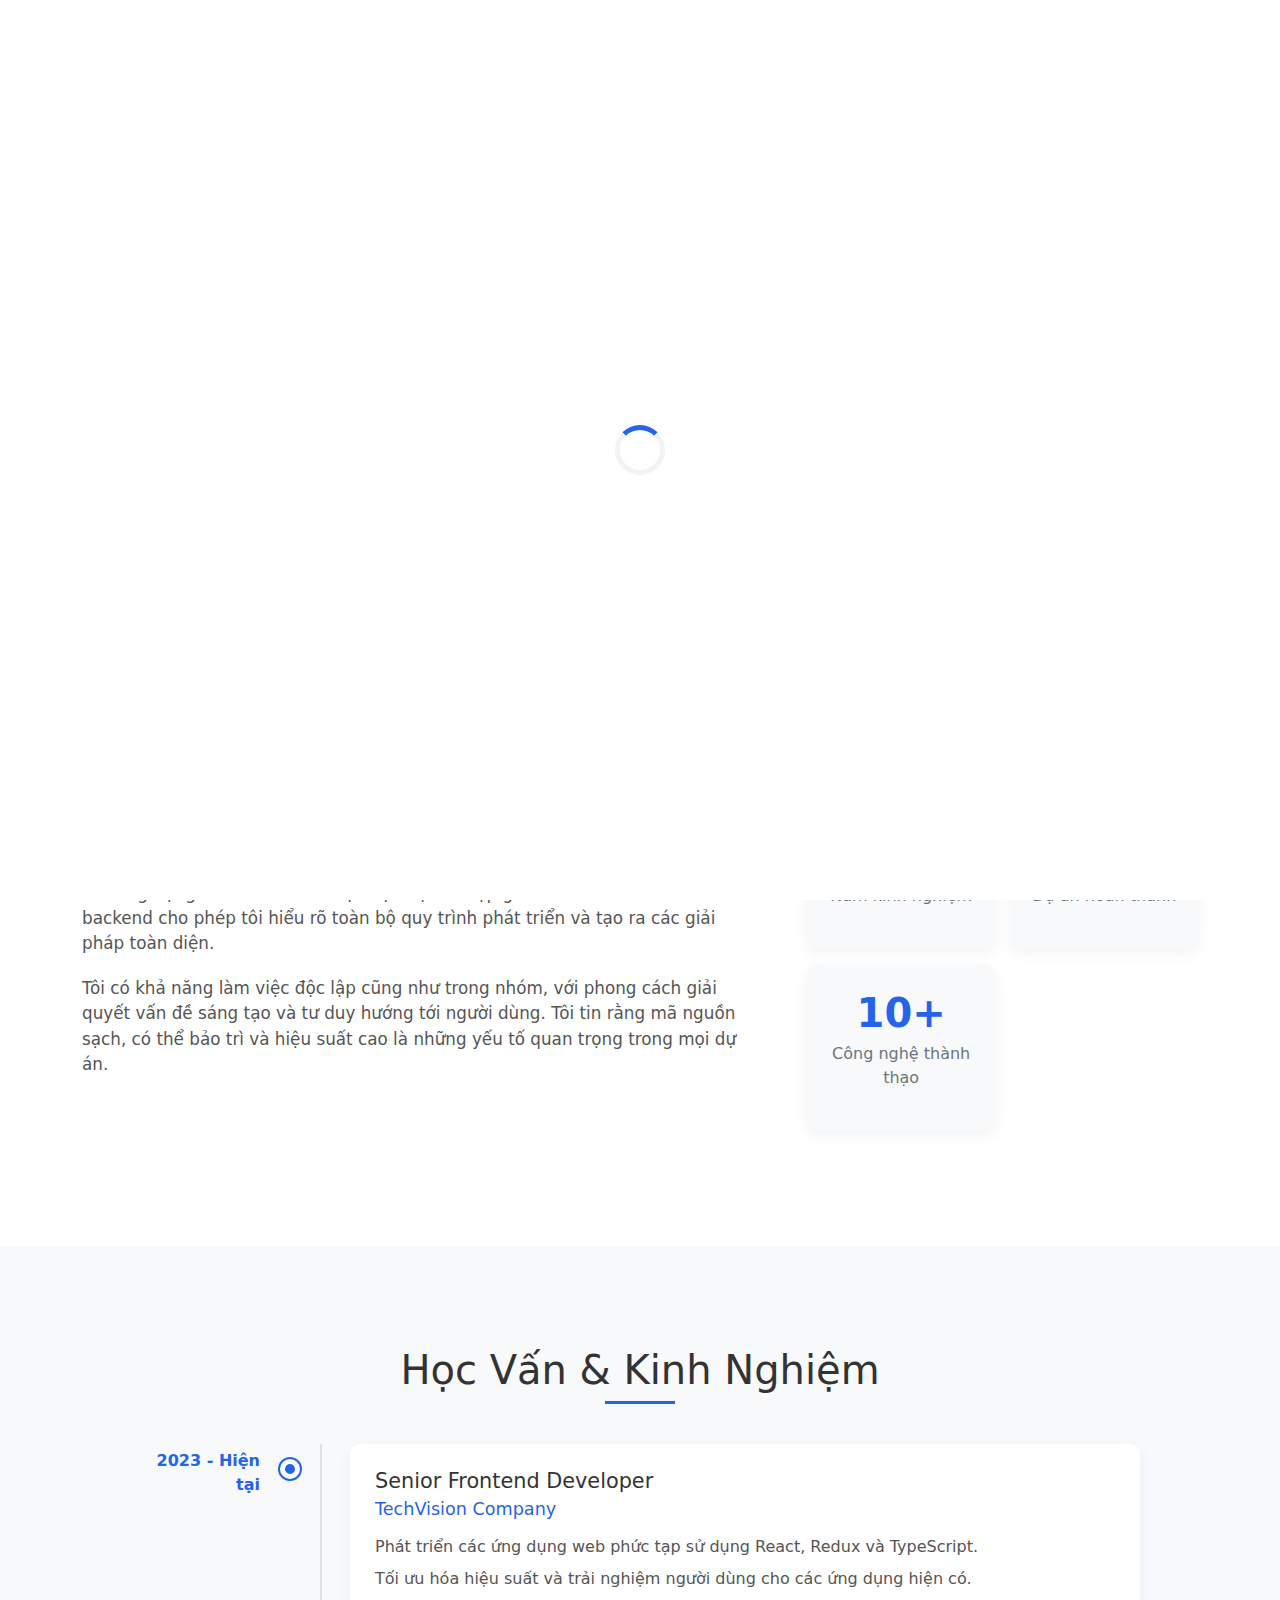
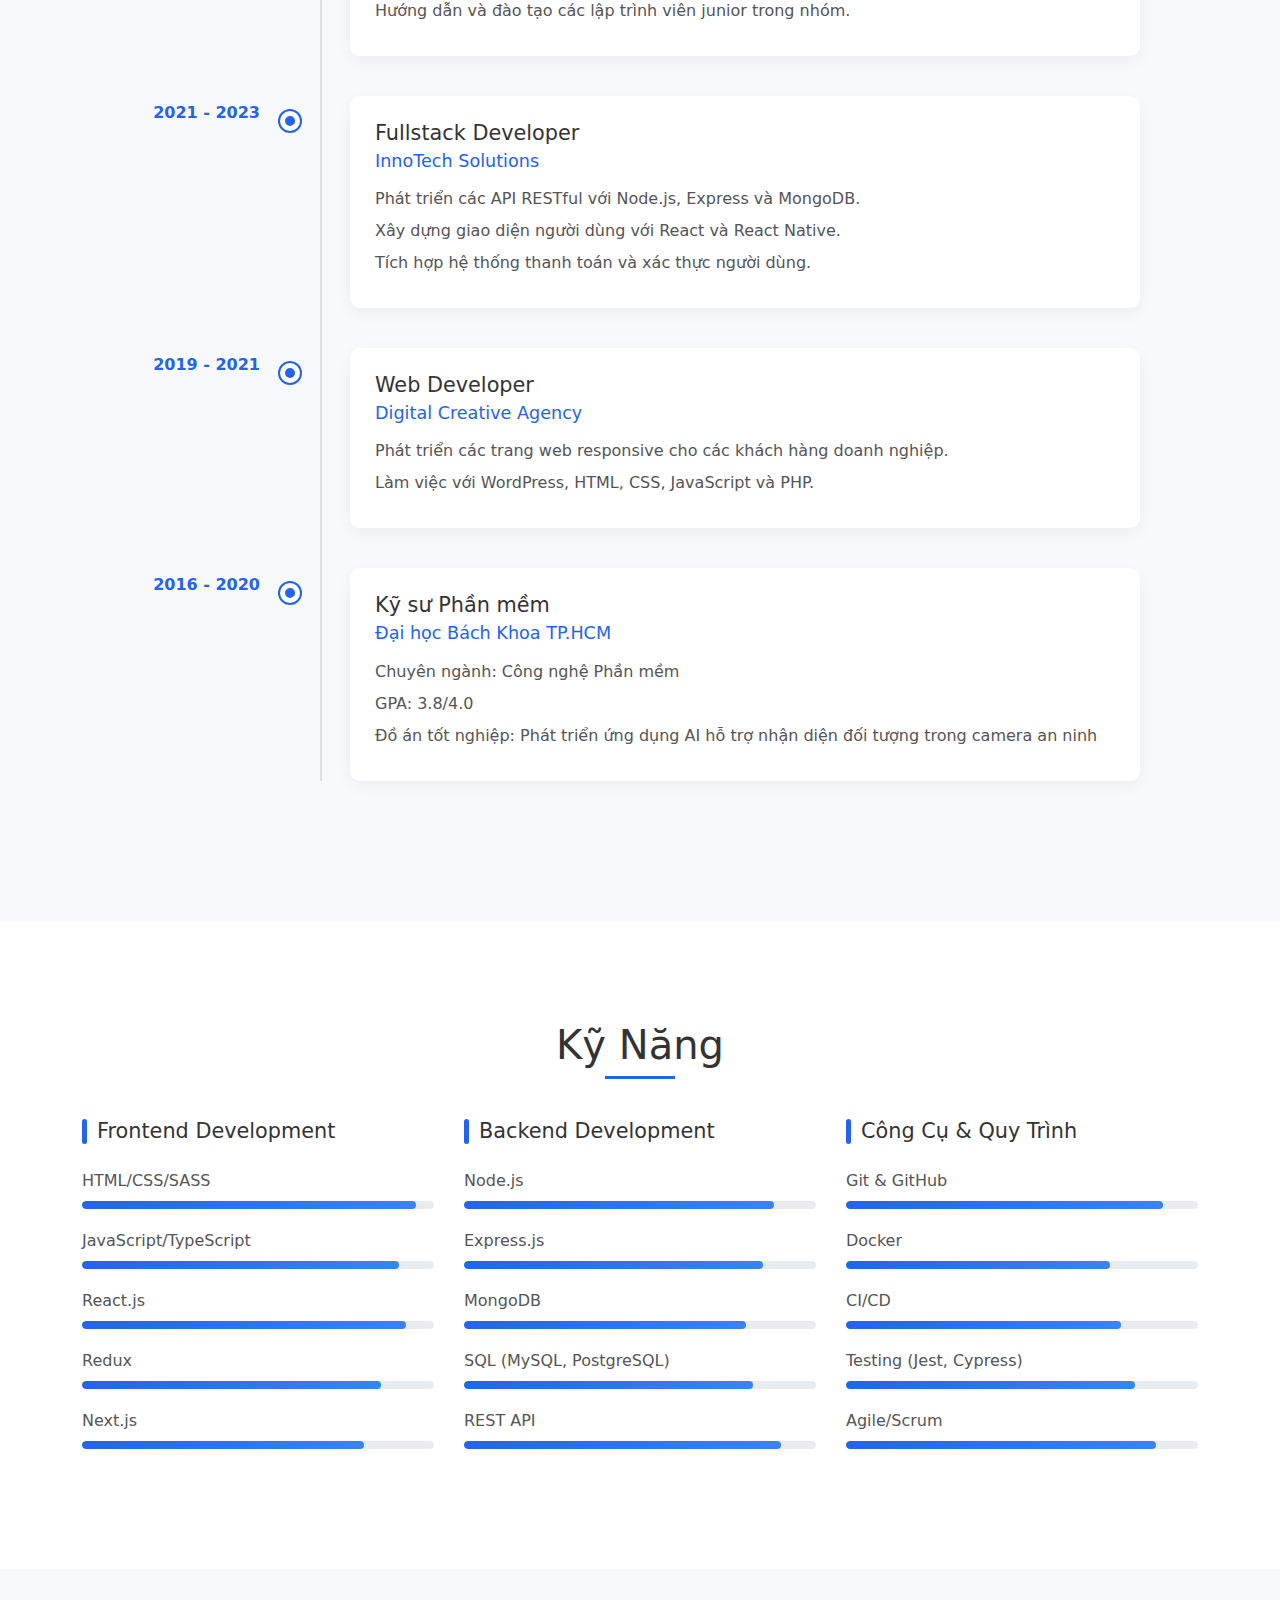
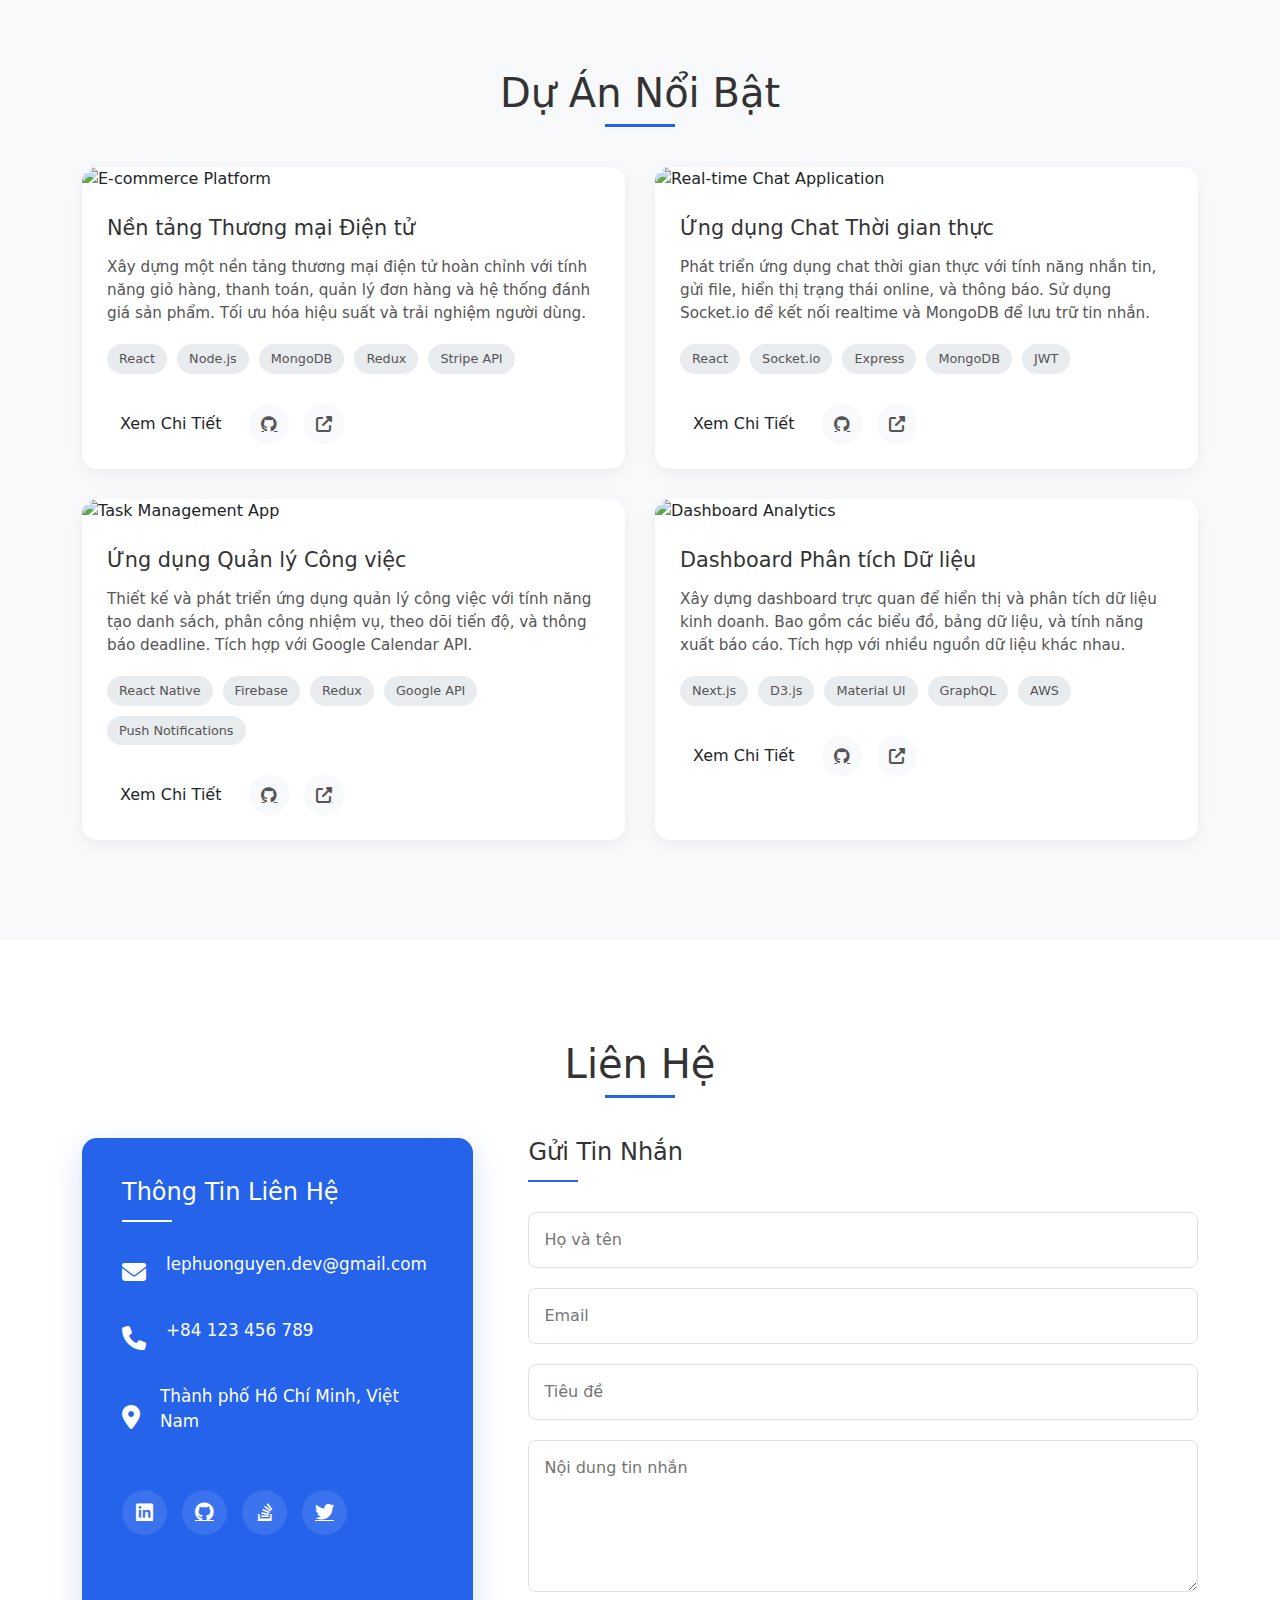
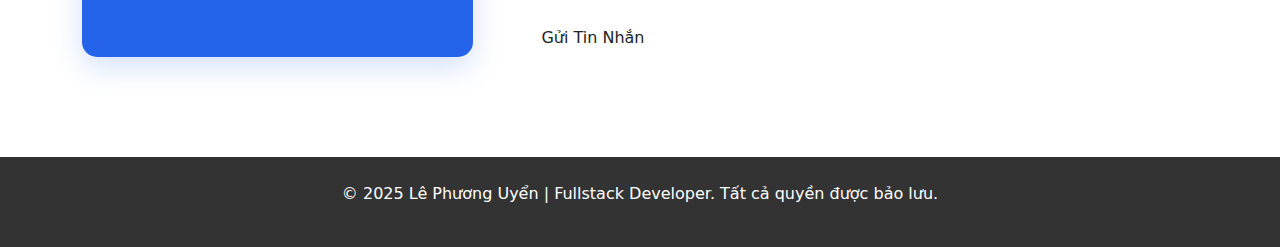
==== students/lephuonguyen.html @ 57f516e7 "Uyen" ====
<!DOCTYPE html>
<html lang="vi">
<head>
    <meta charset="UTF-8">
    <meta name="viewport" content="width=device-width, initial-scale=1.0">
    <title>Lê Phương Uyển - Developer Portfolio</title>
    <link rel="stylesheet" href="/assets/css/lephuonguyen.css">
    <link rel="stylesheet" href="https://cdnjs.cloudflare.com/ajax/libs/font-awesome/6.4.0/css/all.min.css">
    <link href="https://cdn.jsdelivr.net/npm/bootstrap@5.3.0/dist/css/bootstrap.min.css" rel="stylesheet">
</head>
<body>
    <header>
        <div class="container">
            <nav>
                <div class="logo">
                    <h1>Lê Phương Uyển</h1>
                </div>
                <ul class="menu">
                    <li><a href="#about">Giới Thiệu</a></li>
                    <li><a href="#education">Học Vấn</a></li>
                    <li><a href="#skills">Kỹ Năng</a></li>
                    <li><a href="#projects">Dự Án</a></li>
                    <li><a href="#contact">Liên Hệ</a></li>
                </ul>
                <div class="mobile-menu-btn">
                    <i class="fas fa-bars"></i>
                </div>
            </nav>
        </div>
    </header>

    <section class="hero">
        <div class="container">
            <div class="hero-content">
                <h1>Xin chào, tôi là <span class="highlight">Lê Phương Uyển</span></h1>
                <h2>Fullstack Developer</h2>
                <p>Tôi là một lập trình viên đam mê về phát triển ứng dụng web và mobile với 4 năm kinh nghiệm. Chuyên về React, Node.js và các công nghệ hiện đại, tôi luôn tìm kiếm các giải pháp tối ưu cho các vấn đề phức tạp.</p>
                <div class="hero-buttons">
                    <a href="#contact" class="btn primary-btn">Liên Hệ Ngay</a>
                    <a href="#projects" class="btn secondary-btn">Xem Dự Án</a>
                </div>
            </div>
            <div class="hero-image">
                <div class="profile-img">
                    <img src="/api/placeholder/350/350" alt="Ảnh đại diện Lê Phương Uyển">
                </div>
            </div>
        </div>
    </section>

    <section id="about" class="about">
        <div class="container">
            <h2 class="section-title">Giới Thiệu</h2>
            <div class="about-content">
                <div class="about-text">
                    <p>Tôi là một Fullstack Developer với hơn 4 năm kinh nghiệm trong việc xây dựng các ứng dụng web và mobile hiện đại. Sự kết hợp giữa kiến thức về frontend và backend cho phép tôi hiểu rõ toàn bộ quy trình phát triển và tạo ra các giải pháp toàn diện.</p>
                    <p>Tôi có khả năng làm việc độc lập cũng như trong nhóm, với phong cách giải quyết vấn đề sáng tạo và tư duy hướng tới người dùng. Tôi tin rằng mã nguồn sạch, có thể bảo trì và hiệu suất cao là những yếu tố quan trọng trong mọi dự án.</p>
                </div>
                <div class="about-stats">
                    <div class="stat-item">
                        <h3>4+</h3>
                        <p>Năm kinh nghiệm</p>
                    </div>
                    <div class="stat-item">
                        <h3>20+</h3>
                        <p>Dự án hoàn thành</p>
                    </div>
                    <div class="stat-item">
                        <h3>10+</h3>
                        <p>Công nghệ thành thạo</p>
                    </div>
                </div>
            </div>
        </div>
    </section>

    <section id="education" class="education">
        <div class="container">
            <h2 class="section-title">Học Vấn & Kinh Nghiệm</h2>
            <div class="timeline">
                <div class="timeline-item">
                    <div class="timeline-date">2023 - Hiện tại</div>
                    <div class="timeline-content">
                        <h3>Senior Frontend Developer</h3>
                        <h4>TechVision Company</h4>
                        <p>Phát triển các ứng dụng web phức tạp sử dụng React, Redux và TypeScript.</p>
                        <p>Tối ưu hóa hiệu suất và trải nghiệm người dùng cho các ứng dụng hiện có.</p>
                        <p>Hướng dẫn và đào tạo các lập trình viên junior trong nhóm.</p>
                    </div>
                </div>
                <div class="timeline-item">
                    <div class="timeline-date">2021 - 2023</div>
                    <div class="timeline-content">
                        <h3>Fullstack Developer</h3>
                        <h4>InnoTech Solutions</h4>
                        <p>Phát triển các API RESTful với Node.js, Express và MongoDB.</p>
                        <p>Xây dựng giao diện người dùng với React và React Native.</p>
                        <p>Tích hợp hệ thống thanh toán và xác thực người dùng.</p>
                    </div>
                </div>
                <div class="timeline-item">
                    <div class="timeline-date">2019 - 2021</div>
                    <div class="timeline-content">
                        <h3>Web Developer</h3>
                        <h4>Digital Creative Agency</h4>
                        <p>Phát triển các trang web responsive cho các khách hàng doanh nghiệp.</p>
                        <p>Làm việc với WordPress, HTML, CSS, JavaScript và PHP.</p>
                    </div>
                </div>
                <div class="timeline-item">
                    <div class="timeline-date">2016 - 2020</div>
                    <div class="timeline-content">
                        <h3>Kỹ sư Phần mềm</h3>
                        <h4>Đại học Bách Khoa TP.HCM</h4>
                        <p>Chuyên ngành: Công nghệ Phần mềm</p>
                        <p>GPA: 3.8/4.0</p>
                        <p>Đồ án tốt nghiệp: Phát triển ứng dụng AI hỗ trợ nhận diện đối tượng trong camera an ninh</p>
                    </div>
                </div>
            </div>
        </div>
    </section>

    <section id="skills" class="skills">
        <div class="container">
            <h2 class="section-title">Kỹ Năng</h2>
            <div class="skills-container">
                <div class="skills-category">
                    <h3>Frontend Development</h3>
                    <div class="skill-item">
                        <span class="skill-name">HTML/CSS/SASS</span>
                        <div class="skill-bar">
                            <div class="skill-progress" style="width: 95%"></div>
                        </div>
                    </div>
                    <div class="skill-item">
                        <span class="skill-name">JavaScript/TypeScript</span>
                        <div class="skill-bar">
                            <div class="skill-progress" style="width: 90%"></div>
                        </div>
                    </div>
                    <div class="skill-item">
                        <span class="skill-name">React.js</span>
                        <div class="skill-bar">
                            <div class="skill-progress" style="width: 92%"></div>
                        </div>
                    </div>
                    <div class="skill-item">
                        <span class="skill-name">Redux</span>
                        <div class="skill-bar">
                            <div class="skill-progress" style="width: 85%"></div>
                        </div>
                    </div>
                    <div class="skill-item">
                        <span class="skill-name">Next.js</span>
                        <div class="skill-bar">
                            <div class="skill-progress" style="width: 80%"></div>
                        </div>
                    </div>
                </div>
                <div class="skills-category">
                    <h3>Backend Development</h3>
                    <div class="skill-item">
                        <span class="skill-name">Node.js</span>
                        <div class="skill-bar">
                            <div class="skill-progress" style="width: 88%"></div>
                        </div>
                    </div>
                    <div class="skill-item">
                        <span class="skill-name">Express.js</span>
                        <div class="skill-bar">
                            <div class="skill-progress" style="width: 85%"></div>
                        </div>
                    </div>
                    <div class="skill-item">
                        <span class="skill-name">MongoDB</span>
                        <div class="skill-bar">
                            <div class="skill-progress" style="width: 80%"></div>
                        </div>
                    </div>
                    <div class="skill-item">
                        <span class="skill-name">SQL (MySQL, PostgreSQL)</span>
                        <div class="skill-bar">
                            <div class="skill-progress" style="width: 82%"></div>
                        </div>
                    </div>
                    <div class="skill-item">
                        <span class="skill-name">REST API</span>
                        <div class="skill-bar">
                            <div class="skill-progress" style="width: 90%"></div>
                        </div>
                    </div>
                </div>
                <div class="skills-category">
                    <h3>Công Cụ & Quy Trình</h3>
                    <div class="skill-item">
                        <span class="skill-name">Git & GitHub</span>
                        <div class="skill-bar">
                            <div class="skill-progress" style="width: 90%"></div>
                        </div>
                    </div>
                    <div class="skill-item">
                        <span class="skill-name">Docker</span>
                        <div class="skill-bar">
                            <div class="skill-progress" style="width: 75%"></div>
                        </div>
                    </div>
                    <div class="skill-item">
                        <span class="skill-name">CI/CD</span>
                        <div class="skill-bar">
                            <div class="skill-progress" style="width: 78%"></div>
                        </div>
                    </div>
                    <div class="skill-item">
                        <span class="skill-name">Testing (Jest, Cypress)</span>
                        <div class="skill-bar">
                            <div class="skill-progress" style="width: 82%"></div>
                        </div>
                    </div>
                    <div class="skill-item">
                        <span class="skill-name">Agile/Scrum</span>
                        <div class="skill-bar">
                            <div class="skill-progress" style="width: 88%"></div>
                        </div>
                    </div>
                </div>
            </div>
        </div>
    </section>

    <section id="projects" class="projects">
        <div class="container">
            <h2 class="section-title">Dự Án Nổi Bật</h2>
            <div class="projects-grid">
                <div class="project-card">
                    <div class="project-img">
                        <img src="/api/placeholder/400/250" alt="E-commerce Platform">
                    </div>
                    <div class="project-info">
                        <h3>Nền tảng Thương mại Điện tử</h3>
                        <p>Xây dựng một nền tảng thương mại điện tử hoàn chỉnh với tính năng giỏ hàng, thanh toán, quản lý đơn hàng và hệ thống đánh giá sản phẩm. Tối ưu hóa hiệu suất và trải nghiệm người dùng.</p>
                        <div class="project-tags">
                            <span>React</span>
                            <span>Node.js</span>
                            <span>MongoDB</span>
                            <span>Redux</span>
                            <span>Stripe API</span>
                        </div>
                        <div class="project-links">
                            <a href="#" class="btn small-btn">Xem Chi Tiết</a>
                            <a href="#" class="project-link"><i class="fab fa-github"></i></a>
                            <a href="#" class="project-link"><i class="fas fa-external-link-alt"></i></a>
                        </div>
                    </div>
                </div>
                <div class="project-card">
                    <div class="project-img">
                        <img src="/api/placeholder/400/250" alt="Real-time Chat Application">
                    </div>
                    <div class="project-info">
                        <h3>Ứng dụng Chat Thời gian thực</h3>
                        <p>Phát triển ứng dụng chat thời gian thực với tính năng nhắn tin, gửi file, hiển thị trạng thái online, và thông báo. Sử dụng Socket.io để kết nối realtime và MongoDB để lưu trữ tin nhắn.</p>
                        <div class="project-tags">
                            <span>React</span>
                            <span>Socket.io</span>
                            <span>Express</span>
                            <span>MongoDB</span>
                            <span>JWT</span>
                        </div>
                        <div class="project-links">
                            <a href="#" class="btn small-btn">Xem Chi Tiết</a>
                            <a href="#" class="project-link"><i class="fab fa-github"></i></a>
                            <a href="#" class="project-link"><i class="fas fa-external-link-alt"></i></a>
                        </div>
                    </div>
                </div>
                <div class="project-card">
                    <div class="project-img">
                        <img src="/api/placeholder/400/250" alt="Task Management App">
                    </div>
                    <div class="project-info">
                        <h3>Ứng dụng Quản lý Công việc</h3>
                        <p>Thiết kế và phát triển ứng dụng quản lý công việc với tính năng tạo danh sách, phân công nhiệm vụ, theo dõi tiến độ, và thông báo deadline. Tích hợp với Google Calendar API.</p>
                        <div class="project-tags">
                            <span>React Native</span>
                            <span>Firebase</span>
                            <span>Redux</span>
                            <span>Google API</span>
                            <span>Push Notifications</span>
                        </div>
                        <div class="project-links">
                            <a href="#" class="btn small-btn">Xem Chi Tiết</a>
                            <a href="#" class="project-link"><i class="fab fa-github"></i></a>
                            <a href="#" class="project-link"><i class="fas fa-external-link-alt"></i></a>
                        </div>
                    </div>
                </div>
                <div class="project-card">
                    <div class="project-img">
                        <img src="/api/placeholder/400/250" alt="Dashboard Analytics">
                    </div>
                    <div class="project-info">
                        <h3>Dashboard Phân tích Dữ liệu</h3>
                        <p>Xây dựng dashboard trực quan để hiển thị và phân tích dữ liệu kinh doanh. Bao gồm các biểu đồ, bảng dữ liệu, và tính năng xuất báo cáo. Tích hợp với nhiều nguồn dữ liệu khác nhau.</p>
                        <div class="project-tags">
                            <span>Next.js</span>
                            <span>D3.js</span>
                            <span>Material UI</span>
                            <span>GraphQL</span>
                            <span>AWS</span>
                        </div>
                        <div class="project-links">
                            <a href="#" class="btn small-btn">Xem Chi Tiết</a>
                            <a href="#" class="project-link"><i class="fab fa-github"></i></a>
                            <a href="#" class="project-link"><i class="fas fa-external-link-alt"></i></a>
                        </div>
                    </div>
                </div>
            </div>
        </div>
    </section>

    <section id="contact" class="contact">
        <div class="container">
            <h2 class="section-title">Liên Hệ</h2>
            <div class="contact-content">
                <div class="contact-info">
                    <h3>Thông Tin Liên Hệ</h3>
                    <div class="contact-item">
                        <i class="fas fa-envelope"></i>
                        <p>lephuonguyen.dev@gmail.com</p>
                    </div>
                    <div class="contact-item">
                        <i class="fas fa-phone"></i>
                        <p>+84 123 456 789</p>
                    </div>
                    <div class="contact-item">
                        <i class="fas fa-map-marker-alt"></i>
                        <p>Thành phố Hồ Chí Minh, Việt Nam</p>
                    </div>
                    <div class="social-links">
                        <a href="#"><i class="fab fa-linkedin"></i></a>
                        <a href="#"><i class="fab fa-github"></i></a>
                        <a href="#"><i class="fab fa-stack-overflow"></i></a>
                        <a href="#"><i class="fab fa-twitter"></i></a>
                    </div>
                </div>
                <div class="contact-form">
                    <h3>Gửi Tin Nhắn</h3>
                    <form>
                        <div class="form-group">
                            <input type="text" placeholder="Họ và tên" required>
                        </div>
                        <div class="form-group">
                            <input type="email" placeholder="Email" required>
                        </div>
                        <div class="form-group">
                            <input type="text" placeholder="Tiêu đề">
                        </div>
                        <div class="form-group">
                            <textarea placeholder="Nội dung tin nhắn" rows="5" required></textarea>
                        </div>
                        <button type="submit" class="btn primary-btn">Gửi Tin Nhắn</button>
                    </form>
                </div>
            </div>
        </div>
    </section>

    <footer>
        <div class="container">
            <p>&copy; 2025 Lê Phương Uyển | Fullstack Developer. Tất cả quyền được bảo lưu.</p>
        </div>
    </footer>

    <!-- Hiệu ứng loading page -->
    <div class="page-loader">
        <div class="loader"></div>
    </div>

    <!-- Nút scroll to top -->
    <div class="scroll-to-top">
        <i class="fas fa-arrow-up"></i>
    </div>

    <script src="https://cdn.jsdelivr.net/npm/bootstrap@5.3.0/dist/js/bootstrap.bundle.min.js"></script>
    <script>
        // Xử lý menu trên thiết bị di động
        document.querySelector('.mobile-menu-btn').addEventListener('click', function() {
            document.querySelector('.menu').classList.toggle('active');
        });

        // Đóng menu khi nhấp vào liên kết
        document.querySelectorAll('.menu a').forEach(link => {
            link.addEventListener('click', function() {
                document.querySelector('.menu').classList.remove('active');
            });
        });

        // Xử lý hiệu ứng loading page
        window.addEventListener('load', function() {
            const loader = document.querySelector('.page-loader');
            setTimeout(function() {
                loader.classList.add('hidden');
            }, 1000);
        });

        // Xử lý hiệu ứng sticky header
        window.addEventListener('scroll', function() {
            const header = document.querySelector('header');
            const scrollTop = window.scrollY;
            
            if (scrollTop > 100) {
                header.classList.add('sticky');
            } else {
                header.classList.remove('sticky');
            }
        });

        // Xử lý hiệu ứng scroll to top
        const scrollBtn = document.querySelector('.scroll-to-top');
        
        window.addEventListener('scroll', function() {
            if (window.scrollY > 300) {
                scrollBtn.classList.add('visible');
            } else {
                scrollBtn.classList.remove('visible');
            }
        });
        
        scrollBtn.addEventListener('click', function() {
            window.scrollTo({
                top: 0,
                behavior: 'smooth'
            });
        });

        // Thêm hiệu ứng active cho menu
        const sections = document.querySelectorAll('section');
        const navLinks = document.querySelectorAll('.menu a');
        
        window.addEventListener('scroll', function() {
            let current = '';
            
            sections.forEach(section => {
                const sectionTop = section.offsetTop;
                const sectionHeight = section.clientHeight;
                
                if (window.scrollY >= (sectionTop - 200)) {
                    current = section.getAttribute('id');
                }
            });
            
            navLinks.forEach(link => {
                link.classList.remove('active');
                if (link.getAttribute('href').substring(1) === current) {
                    link.classList.add('active');
                }
            });
        });

        // Thêm hiệu ứng animation khi scroll
        const animateItems = document.querySelectorAll('.animated');
        
        function checkScroll() {
            animateItems.forEach(item => {
                const itemTop = item.getBoundingClientRect().top;
                const windowHeight = window.innerHeight;
                
                if (itemTop < windowHeight - 100) {
                    item.style.opacity = 1;
                    item.style.transform = 'translateY(0)';
                }
            });
        }
        
        window.addEventListener('scroll', checkScroll);
        window.addEventListener('load', checkScroll);
    </script>
</body>
</html>
---- assets/css/lephuonguyen.css ----
/* Reset CSS */
* {
    margin: 0;
    padding: 0;
    box-sizing: border-box;
}

body {
    font-family: 'Segoe UI', Tahoma, Geneva, Verdana, sans-serif;
    line-height: 1.6;
    color: #333;
    background-color: #f8f9fa;
}

/* Container */
.container {
    width: 90%;
    max-width: 1200px;
    margin: 0 auto;
    padding: 0 15px;
}

/* Header & Navigation */
header {
    background-color: #fff;
    box-shadow: 0 2px 10px rgba(0, 0, 0, 0.1);
    padding: 15px 0;
    position: fixed;
    width: 100%;
    top: 0;
    left: 0;
    z-index: 1000;
    transition: all 0.3s ease;
}

header.sticky {
    padding: 10px 0;
    background-color: rgba(255, 255, 255, 0.95);
}

nav {
    display: flex;
    justify-content: space-between;
    align-items: center;
}

.logo h1 {
    font-size: 1.8rem;
    font-weight: 700;
    color: #2563eb;
    margin: 0;
}

.menu {
    display: flex;
    list-style: none;
}

.menu li {
    margin-left: 30px;
}

.menu a {
    text-decoration: none;
    color: #333;
    font-weight: 500;
    padding: 8px 0;
    position: relative;
    transition: all 0.3s ease;
}

.menu a:hover, .menu a.active {
    color: #2563eb;
}

.menu a::after {
    content: '';
    position: absolute;
    width: 0;
    height: 2px;
    background-color: #2563eb;
    bottom: 0;
    left: 0;
    transition: width 0.3s ease;
}

.menu a:hover::after, .menu a.active::after {
    width: 100%;
}

.mobile-menu-btn {
    display: none;
    cursor: pointer;
    font-size: 1.5rem;
}

/* Hero Section */
.hero {
    padding: 150px 0 100px;
    background: linear-gradient(to right, #f8f9fa, #e9ecef);
    overflow: hidden;
}

.hero .container {
    display: flex;
    align-items: center;
    justify-content: space-between;
}

.hero-content {
    flex: 0 0 55%;
}

.hero-image {
    flex: 0 0 40%;
    text-align: center;
}

.profile-img {
    position: relative;
    display: inline-block;
}

.profile-img::before {
    content: '';
    position: absolute;
    width: 100%;
    height: 100%;
    border: 5px solid #2563eb;
    border-radius: 30% 70% 70% 30% / 30% 30% 70% 70%;
    top: -15px;
    left: 15px;
    z-index: -1;
}

.profile-img img {
    border-radius: 30% 70% 70% 30% / 30% 30% 70% 70%;
    box-shadow: 0 15px 30px rgba(0, 0, 0, 0.1);
    max-width: 100%;
    height: auto;
}

.hero h1 {
    font-size: 3rem;
    font-weight: 700;
    margin-bottom: 15px;
    line-height: 1.2;
}

.hero h2 {
    font-size: 1.8rem;
    color: #6c757d;
    margin-bottom: 20px;
}

.highlight {
    color: #2563eb;
}

.hero p {
    font-size: 1.1rem;
    margin-bottom: 30px;
    color: #555;
}

.hero-buttons {
    display: flex;
    gap: 15px;
}

/* Buttons */
.btn {
    display: inline-block;
    padding: 12px 30px;
    border-radius: 50px;
    text-decoration: none;
    font-weight: 600;
    transition: all 0.3s ease;
    text-align: center;
}

.primary-btn {
    background-color: #2563eb;
    color: white;
    border: 2px solid #2563eb;
}

.primary-btn:hover {
    background-color: #1d4ed8;
    border-color: #1d4ed8;
}

.secondary-btn {
    background-color: transparent;
    color: #2563eb;
    border: 2px solid #2563eb;
}

.secondary-btn:hover {
    background-color: #2563eb;
    color: white;
}

.small-btn {
    padding: 8px 20px;
    font-size: 0.9rem;
}

/* Sections */
section {
    padding: 100px 0;
}

.section-title {
    text-align: center;
    font-size: 2.5rem;
    margin-bottom: 50px;
    position: relative;
    color: #333;
}

.section-title::after {
    content: '';
    position: absolute;
    width: 70px;
    height: 3px;
    background-color: #2563eb;
    bottom: -10px;
    left: 50%;
    transform: translateX(-50%);
}

/* About Section */
.about {
    background-color: #fff;
}

.about-content {
    display: flex;
    justify-content: space-between;
    align-items: center;
    flex-wrap: wrap;
}

.about-text {
    flex: 0 0 60%;
}

.about-text p {
    margin-bottom: 20px;
    font-size: 1.05rem;
    color: #555;
}

.about-stats {
    flex: 0 0 35%;
    display: flex;
    flex-wrap: wrap;
    justify-content: space-between;
}

.stat-item {
    flex: 0 0 48%;
    text-align: center;
    background-color: #f8f9fa;
    padding: 25px 15px;
    border-radius: 10px;
    margin-bottom: 15px;
    box-shadow: 0 5px 15px rgba(0, 0, 0, 0.05);
    transition: all 0.3s ease;
}

.stat-item:hover {
    transform: translateY(-5px);
    box-shadow: 0 8px 20px rgba(0, 0, 0, 0.1);
}

.stat-item h3 {
    font-size: 2.5rem;
    color: #2563eb;
    margin-bottom: 5px;
    font-weight: 700;
}

.stat-item p {
    color: #6c757d;
    font-weight: 500;
}

/* Education & Experience Section */
.education {
    background-color: #f8f9fa;
}

.timeline {
    position: relative;
    max-width: 1000px;
    margin: 0 auto;
}

.timeline::before {
    content: '';
    position: absolute;
    width: 2px;
    background-color: #e0e0e0;
    top: 0;
    bottom: 0;
    left: 180px;
}

.timeline-item {
    position: relative;
    margin-bottom: 40px;
    display: flex;
}

.timeline-date {
    width: 150px;
    text-align: right;
    padding-right: 30px;
    color: #2563eb;
    font-weight: 600;
    padding-top: 5px;
}

.timeline-content {
    background-color: white;
    padding: 25px;
    border-radius: 10px;
    box-shadow: 0 5px 15px rgba(0, 0, 0, 0.05);
    margin-left: 60px;
    position: relative;
    flex: 1;
}

.timeline-content::before {
    content: '';
    position: absolute;
    width: 20px;
    height: 20px;
    background-color: #2563eb;
    border-radius: 50%;
    left: -70px;
    top: 15px;
    border: 5px solid #fff;
    box-shadow: 0 0 0 2px #2563eb;
}

.timeline-content h3 {
    font-size: 1.3rem;
    margin-bottom: 5px;
    color: #333;
}

.timeline-content h4 {
    font-size: 1.1rem;
    color: #2563eb;
    margin-bottom: 15px;
    font-weight: 500;
}

.timeline-content p {
    margin-bottom: 8px;
    color: #555;
}

/* Skills Section */
.skills {
    background-color: #fff;
}

.skills-container {
    display: flex;
    flex-wrap: wrap;
    justify-content: space-between;
    gap: 30px;
}

.skills-category {
    flex: 0 0 calc(33.333% - 20px);
}

.skills-category h3 {
    font-size: 1.3rem;
    margin-bottom: 25px;
    color: #333;
    position: relative;
    padding-left: 15px;
}

.skills-category h3::before {
    content: '';
    position: absolute;
    width: 5px;
    height: 100%;
    background-color: #2563eb;
    left: 0;
    top: 0;
    border-radius: 5px;
}

.skill-item {
    margin-bottom: 20px;
}

.skill-name {
    display: block;
    margin-bottom: 8px;
    color: #555;
    font-weight: 500;
}

.skill-bar {
    height: 8px;
    background-color: #e9ecef;
    border-radius: 50px;
    overflow: hidden;
}

.skill-progress {
    height: 100%;
    background: linear-gradient(to right, #2563eb, #3b82f6);
    border-radius: 50px;
}

/* Projects Section */
.projects {
    background-color: #f8f9fa;
}

.projects-grid {
    display: grid;
    grid-template-columns: repeat(auto-fill, minmax(500px, 1fr));
    gap: 30px;
}

.project-card {
    background-color: #fff;
    border-radius: 15px;
    overflow: hidden;
    box-shadow: 0 5px 15px rgba(0, 0, 0, 0.05);
    transition: all 0.3s ease;
}

.project-card:hover {
    transform: translateY(-10px);
    box-shadow: 0 15px 30px rgba(0, 0, 0, 0.1);
}

.project-img {
    overflow: hidden;
}

.project-img img {
    width: 100%;
    height: auto;
    transition: transform 0.5s ease;
}

.project-card:hover .project-img img {
    transform: scale(1.05);
}

.project-info {
    padding: 25px;
}

.project-info h3 {
    font-size: 1.3rem;
    margin-bottom: 15px;
    color: #333;
}

.project-info p {
    color: #555;
    margin-bottom: 20px;
    font-size: 0.95rem;
}

.project-tags {
    display: flex;
    flex-wrap: wrap;
    margin-bottom: 20px;
}

.project-tags span {
    background-color: #e9ecef;
    color: #555;
    padding: 5px 12px;
    border-radius: 50px;
    font-size: 0.8rem;
    margin-right: 10px;
    margin-bottom: 10px;
}

.project-links {
    display: flex;
    align-items: center;
}

.project-link {
    width: 40px;
    height: 40px;
    border-radius: 50%;
    background-color: #f8f9fa;
    display: flex;
    align-items: center;
    justify-content: center;
    color: #555;
    margin-left: 15px;
    transition: all 0.3s ease;
}

.project-link:hover {
    background-color: #2563eb;
    color: #fff;
}

/* Contact Section */
.contact {
    background-color: #fff;
}

.contact-content {
    display: flex;
    flex-wrap: wrap;
    justify-content: space-between;
}

.contact-info {
    flex: 0 0 35%;
    background-color: #2563eb;
    padding: 40px;
    border-radius: 15px;
    color: #fff;
    box-shadow: 0 10px 30px rgba(37, 99, 235, 0.2);
}

.contact-info h3 {
    font-size: 1.5rem;
    margin-bottom: 30px;
    position: relative;
    padding-bottom: 15px;
}

.contact-info h3::after {
    content: '';
    position: absolute;
    width: 50px;
    height: 2px;
    background-color: #fff;
    bottom: 0;
    left: 0;
}

.contact-item {
    display: flex;
    align-items: center;
    margin-bottom: 25px;
}

.contact-item i {
    font-size: 1.5rem;
    margin-right: 20px;
}

.contact-item p {
    font-size: 1.05rem;
}

.social-links {
    display: flex;
    margin-top: 40px;
}

.social-links a {
    width: 45px;
    height: 45px;
    background-color: rgba(255, 255, 255, 0.1);
    border-radius: 50%;
    display: flex;
    align-items: center;
    justify-content: center;
    color: #fff;
    margin-right: 15px;
    font-size: 1.2rem;
    transition: all 0.3s ease;
}

.social-links a:hover {
    background-color: #fff;
    color: #2563eb;
    transform: translateY(-5px);
}

.contact-form {
    flex: 0 0 60%;
}

.contact-form h3 {
    font-size: 1.5rem;
    margin-bottom: 30px;
    color: #333;
    position: relative;
    padding-bottom: 15px;
}

.contact-form h3::after {
    content: '';
    position: absolute;
    width: 50px;
    height: 2px;
    background-color: #2563eb;
    bottom: 0;
    left: 0;
}

.form-group {
    margin-bottom: 20px;
}

.form-group input,
.form-group textarea {
    width: 100%;
    padding: 15px;
    border: 1px solid #e0e0e0;
    border-radius: 8px;
    font-size: 1rem;
    transition: all 0.3s ease;
    color: #333;
}

.form-group input:focus,
.form-group textarea:focus {
    border-color: #2563eb;
    outline: none;
    box-shadow: 0 0 0 3px rgba(37, 99, 235, 0.1);
}

/* Footer */
footer {
    background-color: #333;
    color: #fff;
    padding: 25px 0;
    text-align: center;
}

/* Page Loader */
.page-loader {
    position: fixed;
    top: 0;
    left: 0;
    width: 100%;
    height: 100%;
    background-color: #fff;
    display: flex;
    justify-content: center;
    align-items: center;
    z-index: 9999;
    transition: opacity 0.5s ease, visibility 0.5s ease;
}

.page-loader.hidden {
    opacity: 0;
    visibility: hidden;
}

.loader {
    width: 50px;
    height: 50px;
    border: 5px solid #f3f3f3;
    border-top: 5px solid #2563eb;
    border-radius: 50%;
    animation: spin 1s linear infinite;
}

@keyframes spin {
    0% { transform: rotate(0deg); }
    100% { transform: rotate(360deg); }
}

/* Scroll to Top Button */
.scroll-to-top {
    position: fixed;
    bottom: 30px;
    right: 30px;
    width: 50px;
    height: 50px;
    background-color: #2563eb;
    color: #fff;
    border-radius: 50%;
    display: flex;
    justify-content: center;
    align-items: center;
    cursor: pointer;
    opacity: 0;
    visibility: hidden;
    transition: all 0.3s ease;
    z-index: 100;
    box-shadow: 0 5px 15px rgba(0, 0, 0, 0.1);
}

.scroll-to-top.visible {
    opacity: 1;
    visibility: visible;
}

.scroll-to-top:hover {
    background-color: #1d4ed8;
    transform: translateY(-5px);
}

/* Animation Class */
.animated {
    opacity: 0;
    transform: translateY(30px);
    transition: opacity 0.5s ease, transform 0.5s ease;
}

/* Responsive Styles */
@media (max-width: 992px) {
    .hero {
        padding: 120px 0 80px;
    }
    
    .hero-content, .hero-image {
        flex: 0 0 100%;
    }
    
    .hero-content {
        margin-bottom: 50px;
        text-align: center;
    }
    
    .hero-buttons {
        justify-content: center;
    }
    
    .about-text, .about-stats {
        flex: 0 0 100%;
    }
    
    .about-text {
        margin-bottom: 40px;
    }
    
    .skills-category {
        flex: 0 0 100%;
    }
    
    .projects-grid {
        grid-template-columns: repeat(auto-fill, minmax(350px, 1fr));
    }
    
    .contact-info, .contact-form {
        flex: 0 0 100%;
    }
    
    .contact-info {
        margin-bottom: 40px;
    }
}

@media (max-width: 768px) {
    header {
        padding: 15px 0;
    }
    
    .mobile-menu-btn {
        display: block;
    }
    
    .menu {
        position: fixed;
        top: 80px;
        left: -100%;
        width: 80%;
        max-width: 300px;
        height: calc(100vh - 80px);
        background-color: #fff;
        flex-direction: column;
        padding: 30px;
        box-shadow: 5px 0 15px rgba(0, 0, 0, 0.1);
        transition: left 0.3s ease;
    }
    
    .menu.active {
        left: 0;
    }
    
    .menu li {
        margin: 0 0 20px 0;
    }
    
    .timeline::before {
        left: 30px;
    }
    
    .timeline-item {
        flex-direction: column;
    }
    
    .timeline-date {
        width: auto;
        text-align: left;
        padding-left: 70px;
        margin-bottom: 10px;
    }
    
    .timeline-content {
        margin-left: 70px;
    }
    
    .timeline-content::before {
        left: -40px;
    }
    
    .stat-item {
        flex: 0 0 100%;
    }
}

@media (max-width: 576px) {
    .hero h1 {
        font-size: 2.2rem;
    }
    
    .hero h2 {
        font-size: 1.5rem;
    }
    
    .section-title {
        font-size: 2rem;
    }
    
    .projects-grid {
        grid-template-columns: 1fr;
    }
    
    .contact-info {
        padding: 30px 20px;
    }
    
    .scroll-to-top {
        width: 40px;
        height: 40px;
        right: 20px;
        bottom: 20px;
    }
}
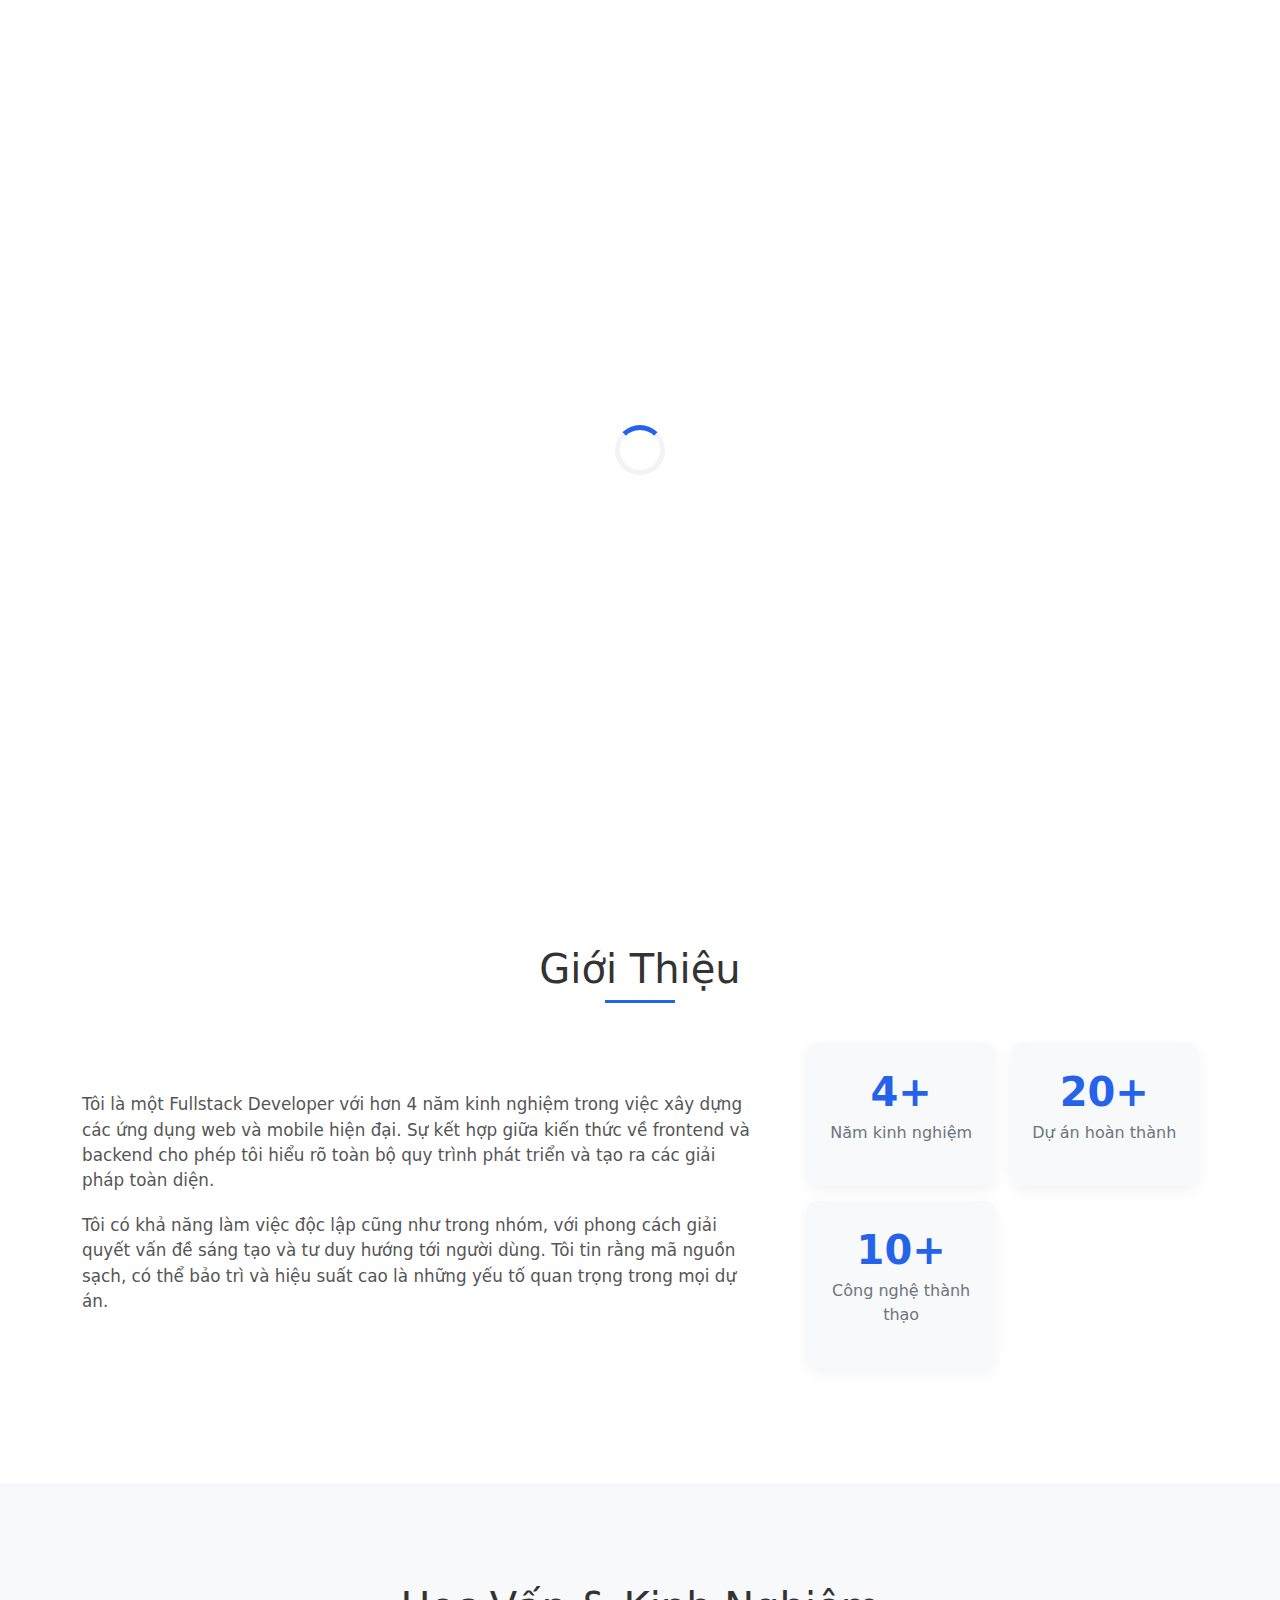
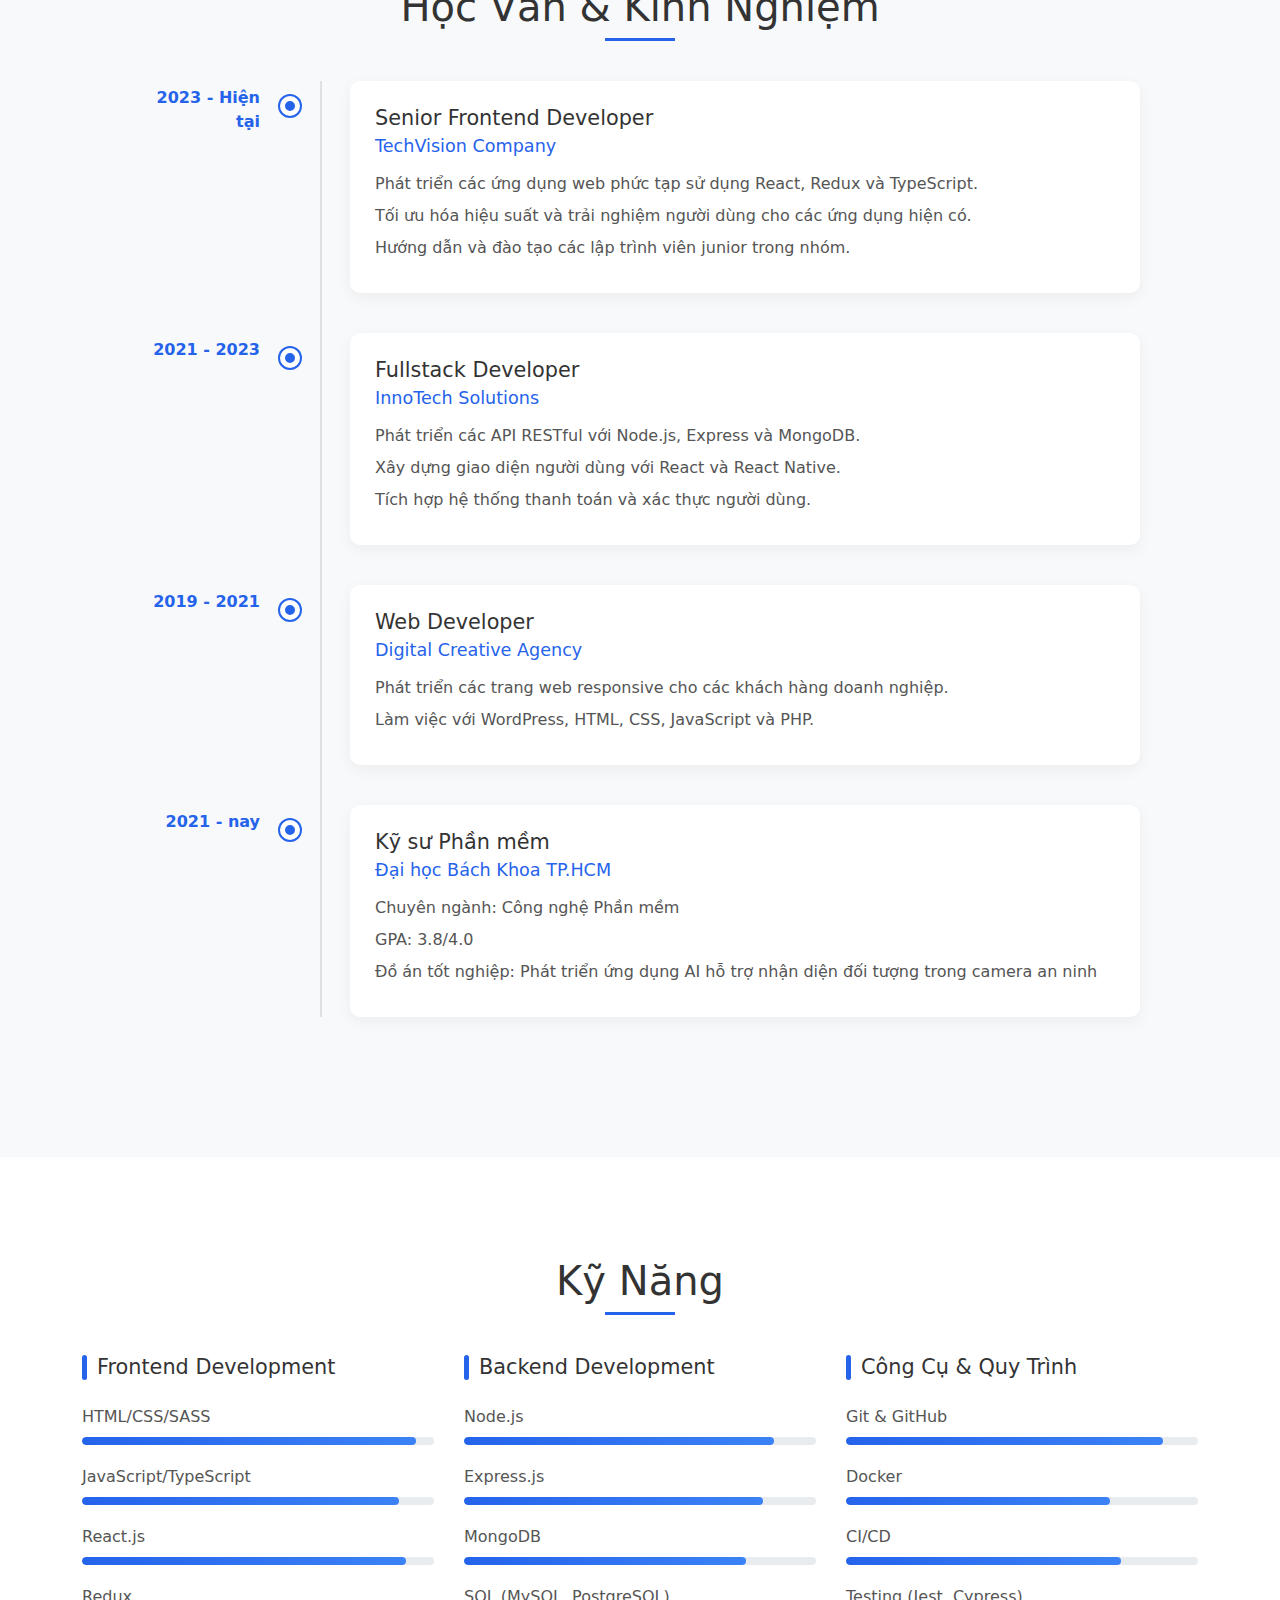
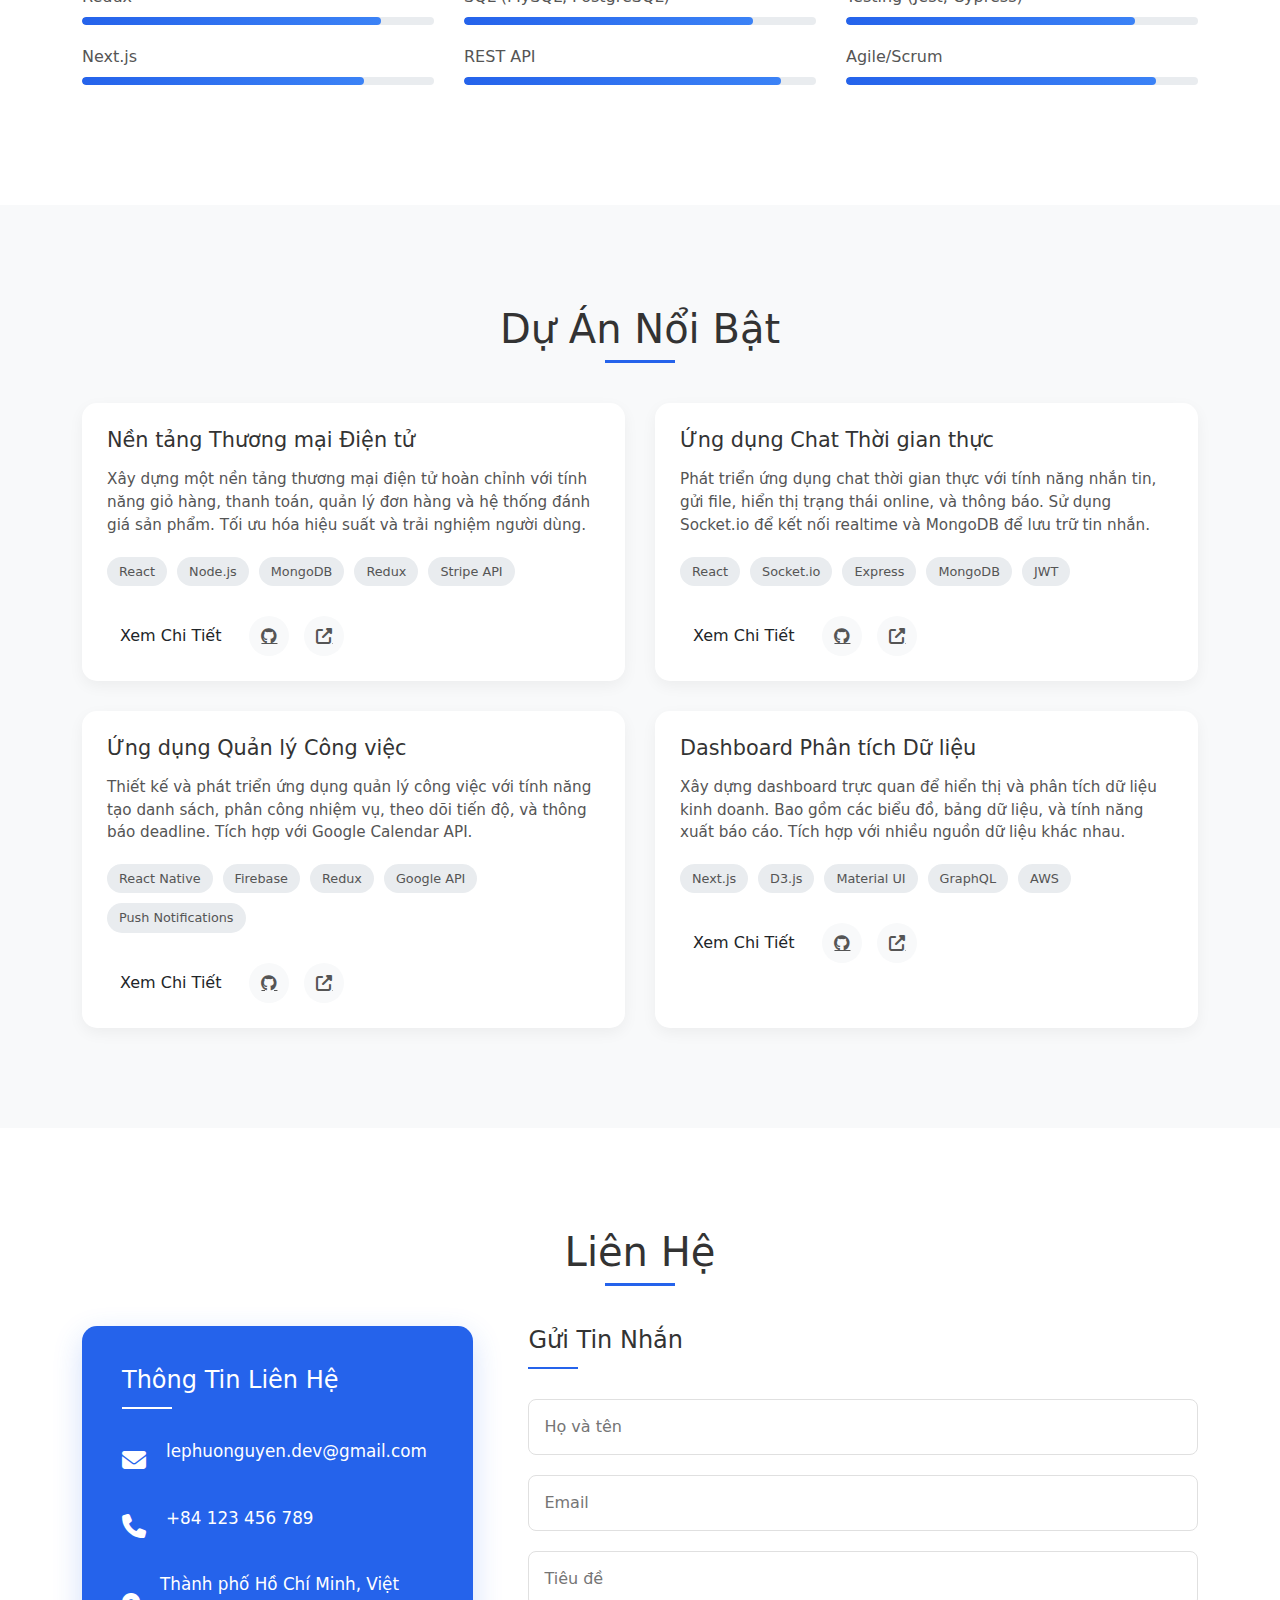
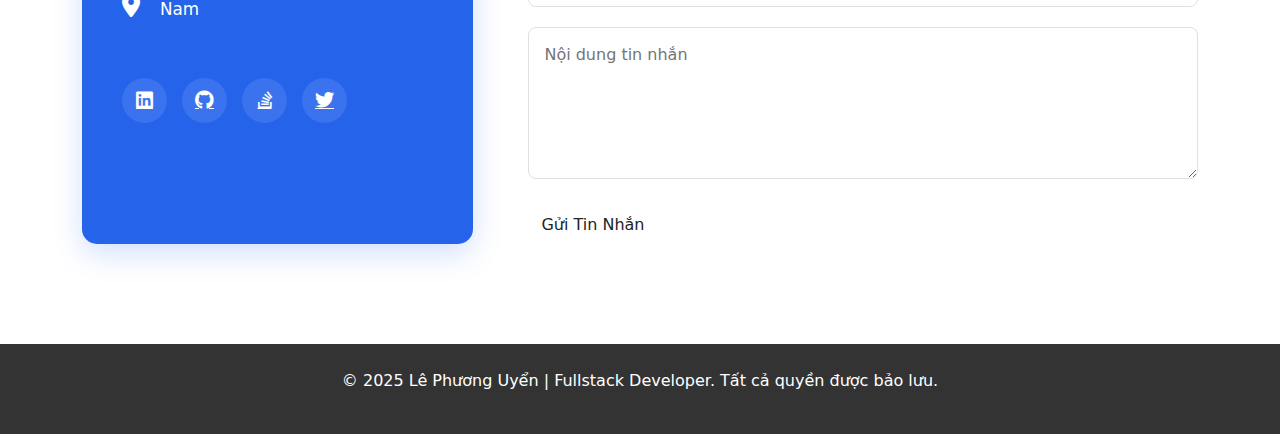
==== commit c641f755: "profile uyen" ====
--- a/students/lephuonguyen.html
+++ b/students/lephuonguyen.html
@@ -42,7 +42,7 @@
             </div>
             <div class="hero-image">
                 <div class="profile-img">
-                    <img src="/api/placeholder/350/350" alt="Ảnh đại diện Lê Phương Uyển">
+                    <img src="/assets/images/lephuonguyen/lephuonguyen.jpg" alt="Ảnh đại diện Lê Phương Uyển">
                 </div>
             </div>
         </div>
@@ -108,7 +108,7 @@
                     </div>
                 </div>
                 <div class="timeline-item">
-                    <div class="timeline-date">2016 - 2020</div>
+                    <div class="timeline-date">2021 - nay</div>
                     <div class="timeline-content">
                         <h3>Kỹ sư Phần mềm</h3>
                         <h4>Đại học Bách Khoa TP.HCM</h4>
@@ -233,9 +233,9 @@
             <h2 class="section-title">Dự Án Nổi Bật</h2>
             <div class="projects-grid">
                 <div class="project-card">
-                    <div class="project-img">
+                    <!-- <div class="project-img">
                         <img src="/api/placeholder/400/250" alt="E-commerce Platform">
-                    </div>
+                    </div> -->
                     <div class="project-info">
                         <h3>Nền tảng Thương mại Điện tử</h3>
                         <p>Xây dựng một nền tảng thương mại điện tử hoàn chỉnh với tính năng giỏ hàng, thanh toán, quản lý đơn hàng và hệ thống đánh giá sản phẩm. Tối ưu hóa hiệu suất và trải nghiệm người dùng.</p>
@@ -254,9 +254,9 @@
                     </div>
                 </div>
                 <div class="project-card">
-                    <div class="project-img">
+                    <!-- <div class="project-img">
                         <img src="/api/placeholder/400/250" alt="Real-time Chat Application">
-                    </div>
+                    </div> -->
                     <div class="project-info">
                         <h3>Ứng dụng Chat Thời gian thực</h3>
                         <p>Phát triển ứng dụng chat thời gian thực với tính năng nhắn tin, gửi file, hiển thị trạng thái online, và thông báo. Sử dụng Socket.io để kết nối realtime và MongoDB để lưu trữ tin nhắn.</p>
@@ -275,9 +275,9 @@
                     </div>
                 </div>
                 <div class="project-card">
-                    <div class="project-img">
+                    <!-- <div class="project-img">
                         <img src="/api/placeholder/400/250" alt="Task Management App">
-                    </div>
+                    </div> -->
                     <div class="project-info">
                         <h3>Ứng dụng Quản lý Công việc</h3>
                         <p>Thiết kế và phát triển ứng dụng quản lý công việc với tính năng tạo danh sách, phân công nhiệm vụ, theo dõi tiến độ, và thông báo deadline. Tích hợp với Google Calendar API.</p>
@@ -296,9 +296,9 @@
                     </div>
                 </div>
                 <div class="project-card">
-                    <div class="project-img">
+                    <!-- <div class="project-img">
                         <img src="/api/placeholder/400/250" alt="Dashboard Analytics">
-                    </div>
+                    </div> -->
                     <div class="project-info">
                         <h3>Dashboard Phân tích Dữ liệu</h3>
                         <p>Xây dựng dashboard trực quan để hiển thị và phân tích dữ liệu kinh doanh. Bao gồm các biểu đồ, bảng dữ liệu, và tính năng xuất báo cáo. Tích hợp với nhiều nguồn dữ liệu khác nhau.</p>
